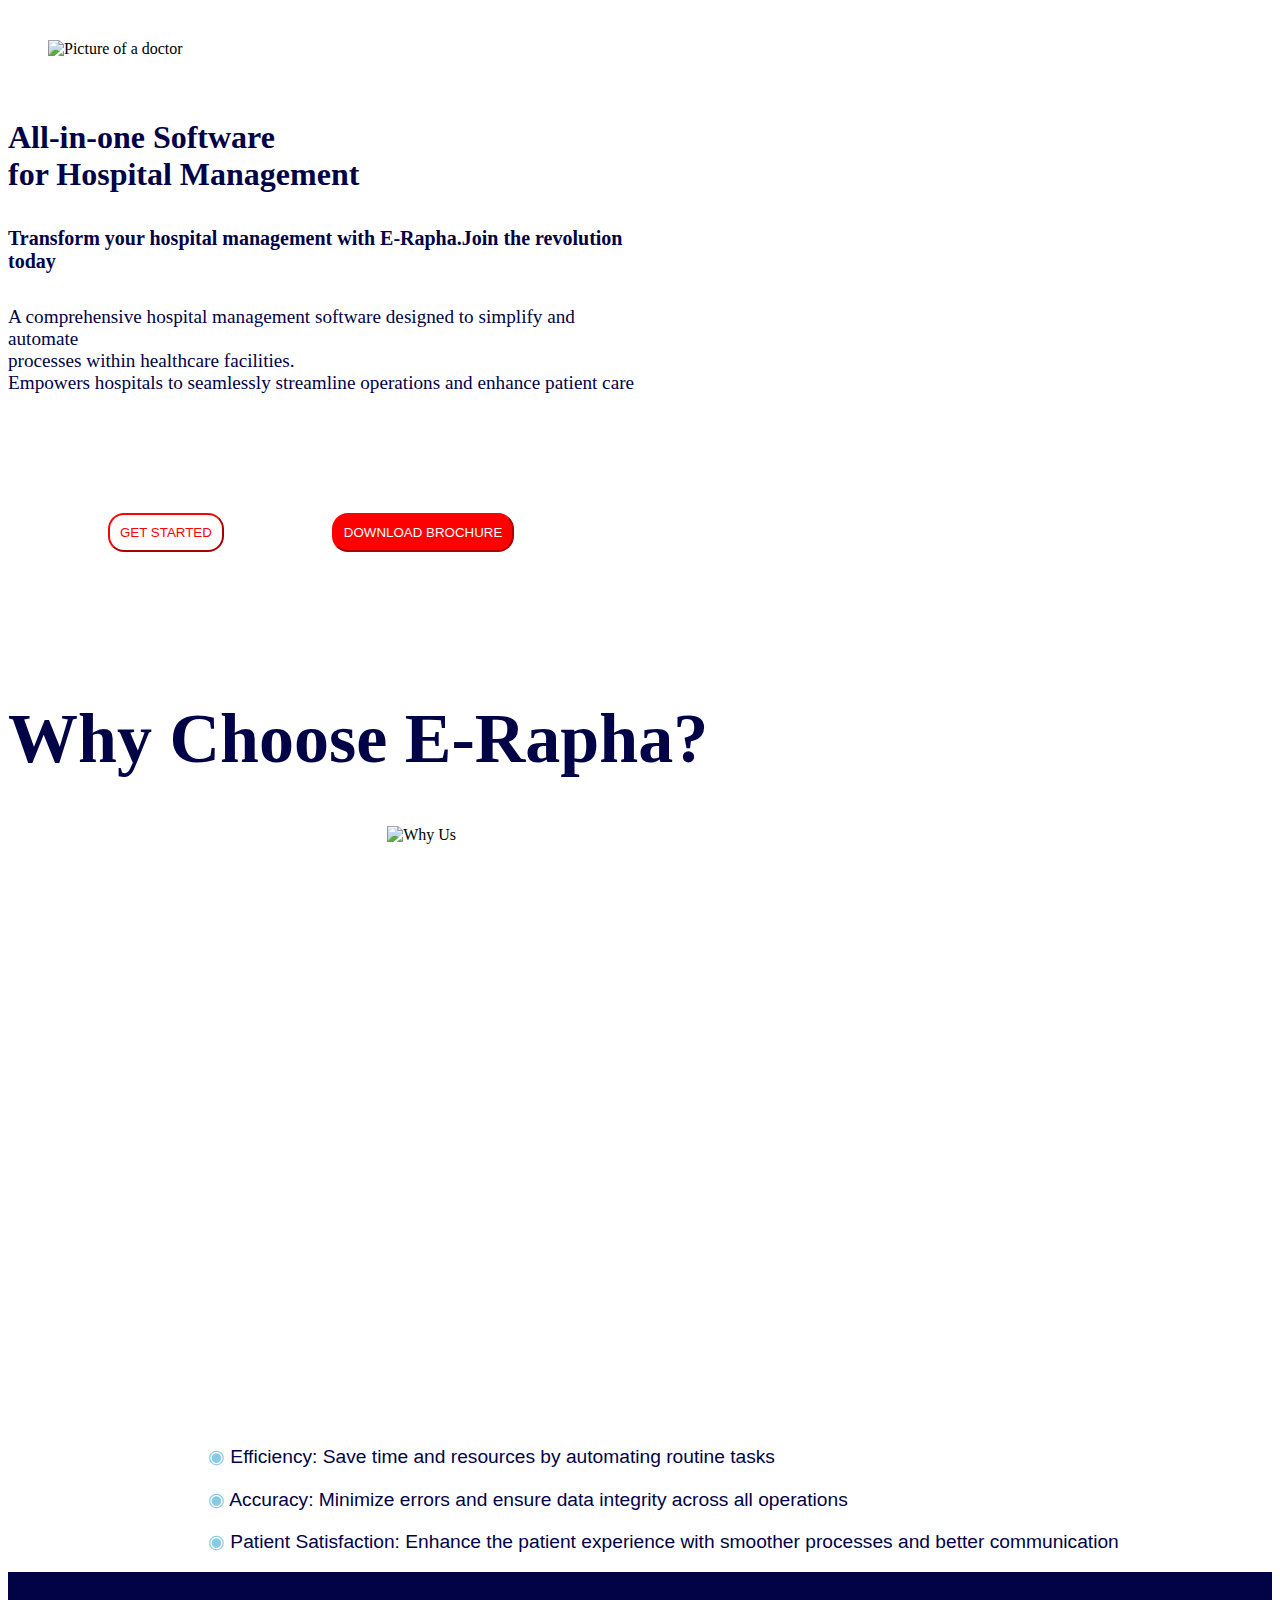
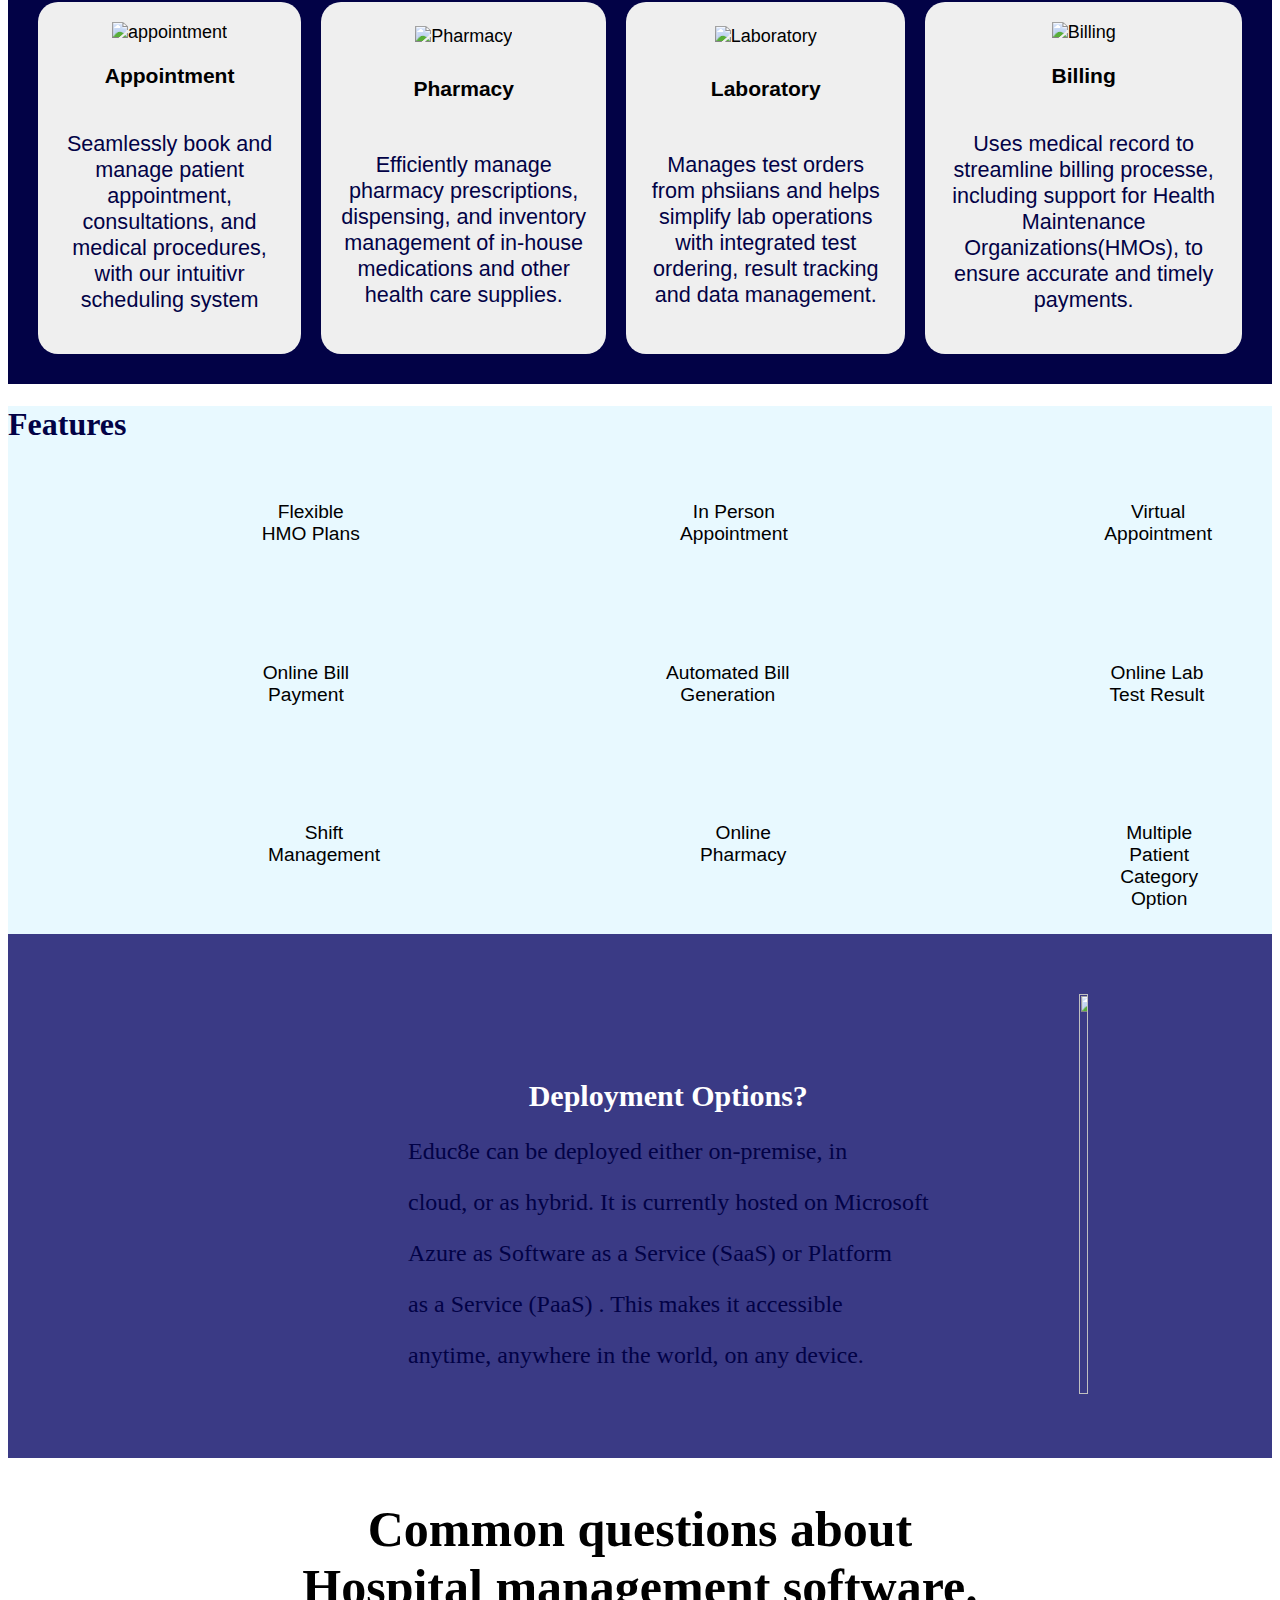
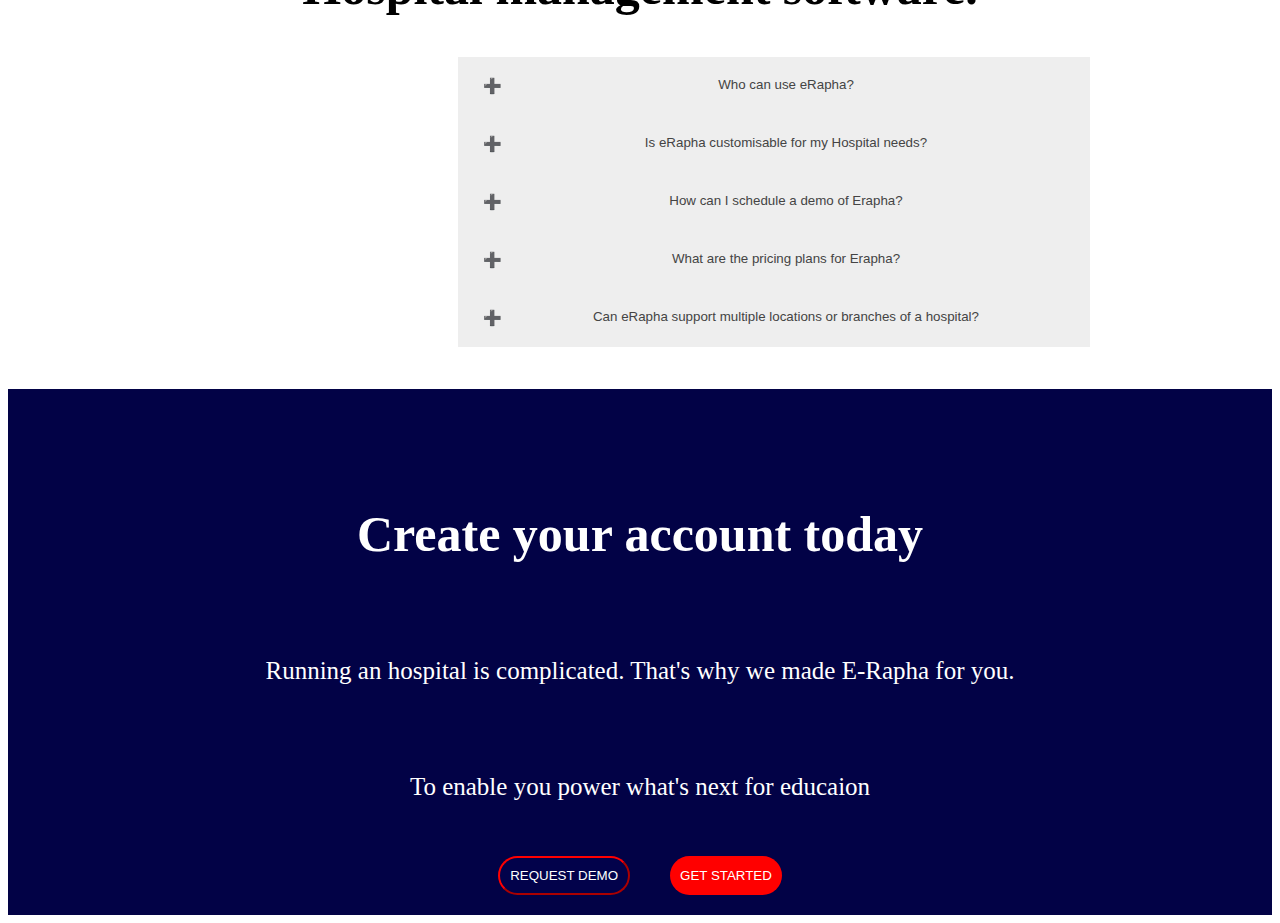
==== index.html @ 134136e2 "landing page" ====
<!DOCTYPE html>
<html lang="en">
  <head>
    <meta charset="UTF-8" />
    <meta name="viewport" content="width=device-width, initial-scale=1.0" />
    <title>Document</title>
    <style>
      h1 {
        color: rgb(2, 2, 70);
        font-weight: bold;
      }

      #first {
        margin: 40px;
      }
      h5 {
        font-size: larger;
        color: rgb(2, 2, 70);
        font-weight: bold;
      }
      p {
        font-size: larger;
        color: rgb(2, 2, 70);
      }
      #b1 {
        /* border: 30px; */
        margin: 100px;
        padding: 10px;
        background-color: white;
        color: red;
        border-color: red;
        border-radius: 16px;
      }
      #b2 {
        border-color: red;
        margin: 100px 8px;
        padding: 10px;
        background-color: red;
        color: white;
        border-radius: 16px;
      }
      #second {
        border: 100px;
        display: grid;
        grid-template-columns: 1fr 1fr;
        /* display: grid; */
      }
      .image1 {
        width: 800px;
      }

      #d3 {
        display: inline-flex;
      }
      #mod-container {
        display: inline-flex;
        gap: 1fr 1fr 1fr 1fr;
        background-color: rgb(2, 2, 70);
        color: black;
        margin: 0px;
        padding: 20px;
        border: 20px;
      }
      .division {
        /* background-color: rgb(2, 2, 70); */
        /* background-color: white; */
        /* width: 100%;
        height: 100%; */
        align-items: center;
        border-radius: 20px;
        display: grid;
        gap: 1fr 1fr 1fr 1fr;
        place-items: center;
        border: 10px;
        padding: 20px;
        color: black;
        margin: 10px;
        font-size: large;
      }

      .division img {
        /* text-align: center; */
        /* width: 50%;
        margin: auto;
        display: block; */

        align-items: center;
        justify-content: center;
      }
      /* .toggle {
        /* position: relative; */
      /* display: inline;
        width: 100px;
        height: 52px;
      
      .toggle::after {
        content: "";
        position: absolute;
        transition: all 0.5s; */

      /* .checkbox {
        display: none;
      } */
      .questions {
        display: block;
      }
      .account {
        background-color: rgb(2, 2, 70);
        color: white;
        text-align: center;
        width: 100%;
      }
      .account p {
        color: white;

        border: 0px;
        padding: 10px;
      }
      #abutton1 {
        background-color: rgb(2, 2, 75);
        color: white;

        /* border: 10px; */
        margin: 20px;
        padding: 10px;
        border-radius: 32px;
        border-color: red;
      }
      #abutton2 {
        background-color: red;
        color: white;
        border: 5px;
        margin: 20px;
        padding: 10px;
        border-radius: 32px;
      }
      .accbu {
        display: inline-flex;
      }
      h2 {
        font-weight: bold;
        text-align: center;
      }

      .accordion {
        background-color: #eee;
        color: #444;
        cursor: pointer;
        padding: 20px;
        margin: 0 450px;
        width: 50%;
        text-align: center;
        border: none;
        outline: none;
        transition: 0.5s;
      }
      .accordion body {
        background-color: rgb(231, 239, 241);
      }

      .active,
      .accordion:hover {
        background-color: #ccc;
      }
      .accordion::after {
        content: "\02795";
        font-size: 15px;
        float: left;
        margin-left: 5px;
      }

      .active::after {
        content: "\2796";
      }
      .panel {
        padding: 0 20px;
        margin: 0 450px;
        width: 50%;
        background-color: white;
        display: none;
        overflow: hidden;
      }
      .why-image {
        display: block;
        margin: 0 auto;
      }
      /* h1 {
        text-align: center;
        font-size: 45px;
        color: black;
        font-family: "Gilroy Medium", sans-serif;
        padding-top: 40px;
      } */
      .features-page {
        background-color: rgb(232, 249, 255);
      }
      .features-page p {
        color: black;
      }

      .HMO {
        margin-top: 0;
        text-align: center;
        color: #ffffff;
        font-family: "Gilroy Medium", sans-serif;
      }

      .feature-body1 {
        padding-bottom: 60px;
        display: flex;
      }
      .why-text p {
        font-family: "Gilroy Medium", sans-serif;
        margin-left: 200px;
      }
      span {
        color: rgb(136, 202, 224);
      }
      .HMO {
        margin-right: 60px;
        margin-left: 250px;
      }
      .VMO {
        margin-right: 60px;
        margin-left: 260px;
        margin-top: 0;
        text-align: center;
        color: #ffffff;
        font-family: "Gilroy Medium", sans-serif;
      }
      .feature-body2 {
        padding-bottom: 60px;
        display: flex;
      }
      .feature-body3 {
        padding-bottom: 10px;
        display: flex;
      }
      .deploy {
        background-color: rgb(58, 58, 133);
        margin-top: -5px;
        display: flex;
      }
      .deploy1 {
        margin-top: 120px;
        padding-left: 400px;
        color: white;
        font-size: 20px;
      }
      .deploy2 {
        margin-top: 60px;
        margin-bottom: 60px;
        padding-left: 150px;
      }
    </style>
  </head>
  <body>
    <div id="first">
      <img
        src="http://lagetronix.com/wp-content/uploads/2024/05/eRapha-Logo-2.png"
        alt="Picture of a doctor"
      />
    </div>

    <div id="second">
      <div>
        <h1>All-in-one Software <br />for Hospital Management</h1>
        <h5 style="font-size: 20px">
          Transform your hospital management with E-Rapha.Join the revolution
          today
        </h5>
        <p>
          A comprehensive hospital management software designed to simplify and
          automate<br />
          processes within healthcare facilities. <br />
          Empowers hospitals to seamlessly streamline operations and enhance
          patient care
        </p>
        <div id="d3">
          <button id="b1">GET STARTED</button>
          <button id="b2">DOWNLOAD BROCHURE</button>
        </div>
      </div>
      <div>
        <img
          src="http://lagetronix.com/wp-content/uploads/2024/05/doc.jpg"
          alt=""
          class="image1"
        />
      </div>
    </div>
    <h1 style="font-size: 70px">Why Choose E-Rapha?</h1>
    <img
      src="http://lagetronix.com/wp-content/uploads/2024/05/why.jpg"
      alt="Why Us"
      width="40%"
      height="600px"
      class="why-image"
    />
    <div class="why-text">
      <p>
        <span>◉</span> Efficiency: Save time and resources by automating routine
        tasks
      </p>
      <p>
        <span>◉</span> Accuracy: Minimize errors and ensure data integrity
        across all operations
      </p>
      <p>
        <span>◉</span> Patient Satisfaction: Enhance the patient experience with
        smoother processes and better communication
      </p>
    </div>

    <div id="mod-container">
      <button class="division">
        <img
          src=" http://lagetronix.com/wp-content/uploads/2024/05/appointment.png"
          alt="appointment"
          class="image"
        />
        <h3>Appointment</h3>
        <p>
          Seamlessly book and manage patient appointment, consultations, and
          medical procedures, with our intuitivr scheduling system
        </p>
      </button>
      <button class="division">
        <img
          src="http://lagetronix.com/wp-content/uploads/2024/05/icon-park-solid-hospital-three.png"
          alt="Pharmacy"
          class="image"
        />
        <h3>Pharmacy</h3>
        <p>
          Efficiently manage pharmacy prescriptions, dispensing, and inventory
          management of in-house medications and other health care supplies.
        </p>
      </button>
      <button class="division">
        <img
          src="http://lagetronix.com/wp-content/uploads/2024/05/icomoon-free-lab.png"
          alt="Laboratory"
          class="image"
        />
        <h3>Laboratory</h3>
        <p>
          Manages test orders from phsiians and helps simplify lab operations
          with integrated test ordering, result tracking and data management.
        </p>
      </button>
      <button class="division">
        <img
          src="http://lagetronix.com/wp-content/uploads/2024/05/mdi-dollar.png"
          alt="Billing"
          class="image"
        />
        <h3>Billing</h3>
        <p>
          Uses medical record to streamline billing processe, including support
          for Health Maintenance Organizations(HMOs), to ensure accurate and
          timely payments.
        </p>
      </button>
    </div>

    <div class="features-page">
      <h1>Features</h1>
      <div class="feature-body1">
        <div class="HMO">
          <img
            src="http://lagetronix.com/wp-content/uploads/2024/05/HMO.svg"
            alt=""
          />
          <p>Flexible HMO Plans</p>
        </div>
        <div class="HMO">
          <img
            src="http://lagetronix.com/wp-content/uploads/2024/05/person.svg"
            alt=""
          />
          <p>In Person Appointment</p>
        </div>
        <div class="HMO">
          <img
            src="http://lagetronix.com/wp-content/uploads/2024/05/virtual.svg"
            alt=""
          />
          <p>Virtual Appointment</p>
        </div>
      </div>

      <div class="feature-body2">
        <div class="HMO">
          <img
            src="http://lagetronix.com/wp-content/uploads/2024/05/pay.svg"
            alt=""
          />
          <p>Online Bill Payment</p>
        </div>
        <div class="HMO">
          <img
            src="http://lagetronix.com/wp-content/uploads/2024/05/bill.svg"
            alt=""
          />
          <p>Automated Bill Generation</p>
        </div>
        <div class="HMO">
          <img
            src="http://lagetronix.com/wp-content/uploads/2024/05/lab.svg"
            alt=""
          />
          <p>Online Lab Test Result</p>
        </div>
      </div>

      <div class="feature-body3">
        <div class="VMO">
          <img
            src="http://lagetronix.com/wp-content/uploads/2024/05/shift.svg"
            alt=""
          />
          <p>Shift Management</p>
        </div>
        <div class="VMO">
          <img
            src="http://lagetronix.com/wp-content/uploads/2024/05/pharmacy.svg"
            alt=""
          />
          <p>Online Pharmacy</p>
        </div>
        <div class="VMO">
          <img
            src=" http://lagetronix.com/wp-content/uploads/2024/05/patient.svg"
            alt=""
          />
          <p>Multiple Patient Category Option</p>
        </div>
      </div>
    </div>

    <div class="deploy">
      <div class="deploy1">
        <h2>Deployment Options?</h2>
        <p>Educ8e can be deployed either on-premise, in</p>
        <p>cloud, or as hybrid. It is currently hosted on Microsoft</p>
        <p>Azure as Software as a Service (SaaS) or Platform</p>
        <p>as a Service (PaaS) . This makes it accessible</p>
        <p>anytime, anywhere in the world, on any device.</p>
      </div>
      <div class="deploy2">
        <img
          src="http://lagetronix.com/wp-content/uploads/2024/05/deploy.png"
          alt=""
          width="70%"
          height="400px"
          class="deploy-image"
        />
      </div>
    </div>
    <h2 style="font-size: 50px">
      Common questions about<br />
      Hospital management software.
    </h2>

    <button class="accordion">Who can use eRapha?</button>
    <div class="panel">
      <p>
        Erapha is suitable for both small clinics and larger hospital networks.
        Our software is designed with scalability in mind, allowing it to adapt
        to the specific needs and size of your healthcare facility.
      </p>
    </div>

    <button class="accordion">
      Is eRapha customisable for my Hospital needs?
    </button>
    <div class="panel">
      <p>
        Erapha is highly customizable to meet the specific needs of your
        hospital. Our software is designed with flexibility in mind, allowing
        you to tailor its features and workflows to align perfectly with your
        unique requirements. Reach out to our team to find out more.
      </p>
    </div>
    <button class="accordion">How can I schedule a demo of Erapha?</button>
    <div class="panel">
      <p>
        To schedule a demo of Erapha, simply click on the "Book a Demo" button
        located on our website. This button will direct you to our demo
        scheduling page, where you can choose a convenient date and time for
        your demonstration session.
      </p>
    </div>
    <button class="accordion">What are the pricing plans for Erapha?</button>
    <div class="panel">
      <p>
        At Erapha, we understand that every healthcare facility has unique needs
        and requirements. That's why we offer personalized pricing plans
        tailored to the specific needs of your hospital or clinic. Our pricing
        structure takes into account factors such as the size of your facility,
        the number of users, the modules you require, and any customization or
        integration needs.
      </p>
    </div>
    <button class="accordion">
      Can eRapha support multiple locations or branches of a hospital?
    </button>
    <div class="panel">
      <p>
        Erapha can efficiently manage and coordinate operations across different
        facilities within a hospital network. Whether your organization has
        several outpatient clinics, specialty centers, or satellite campuses,
        Erapha provides the flexibility to centralize management, streamline
        processes, and ensure consistent quality of care across all locations.
      </p>
    </div>

    <div class="account">
      <h2 style="font-size: 50px"><br /><br />Create your account today</h2>
      <br />
      <p style="font-size: 25px">
        Running an hospital is complicated. That's why we made E-Rapha for you.
      </p>
      <br />
      <p style="font-size: 25px">
        To enable you power what's next for educaion
      </p>
      <div class="accbu">
        <button id="abutton1">REQUEST DEMO</button>
        <button id="abutton2">GET STARTED</button>
      </div>
    </div>

    <script>
      var accordion = document.getElementsByClassName("accordion");
      var a;
      var panel = document.getElementsByClassName("panel");
      for (a = 0; a < accordion.length; a++) {
        accordion[a].addEventListener("click", function () {
          this.classList.toggle("active");
          panel = this.nextElementSibling;
          if (panel.style.display === "block") {
            panel.style.display = "none";
          } else {
            panel.style.display = "block";
          }
        });
      }
    </script>
  </body>
</html>
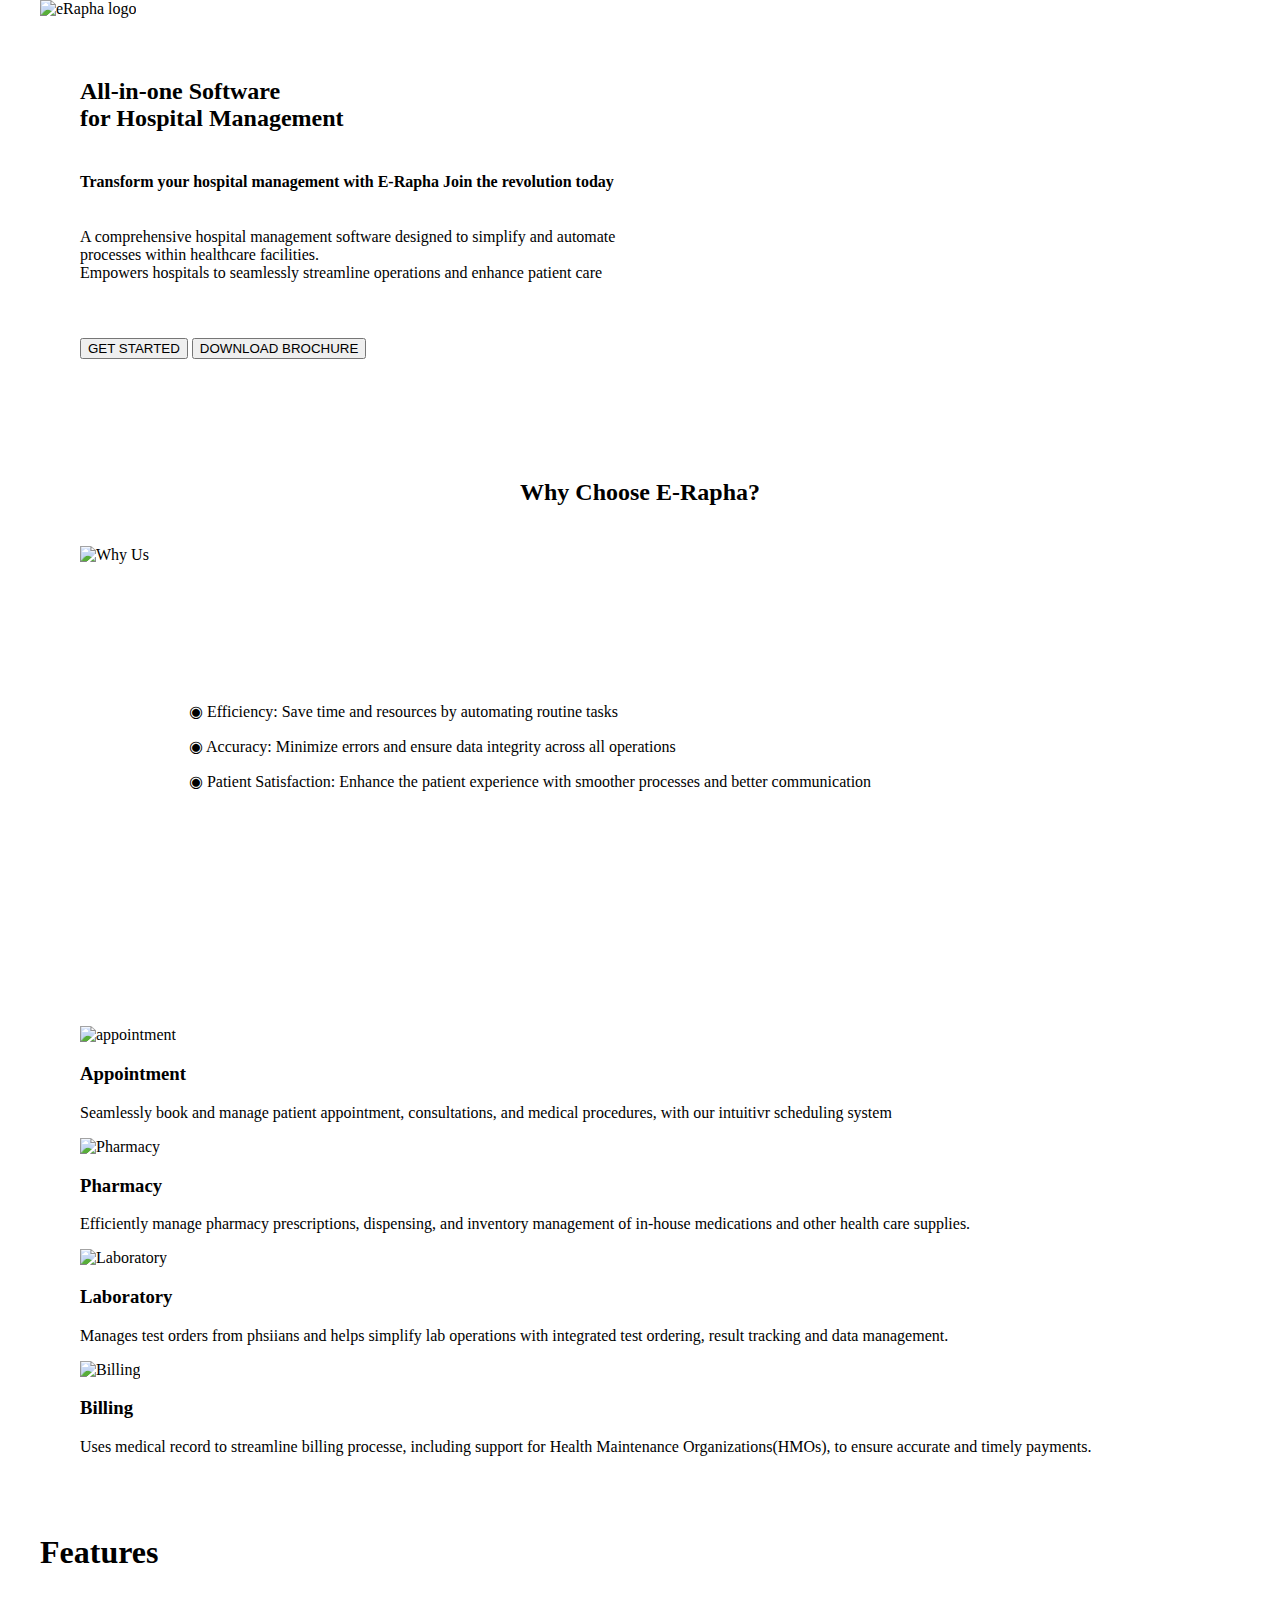
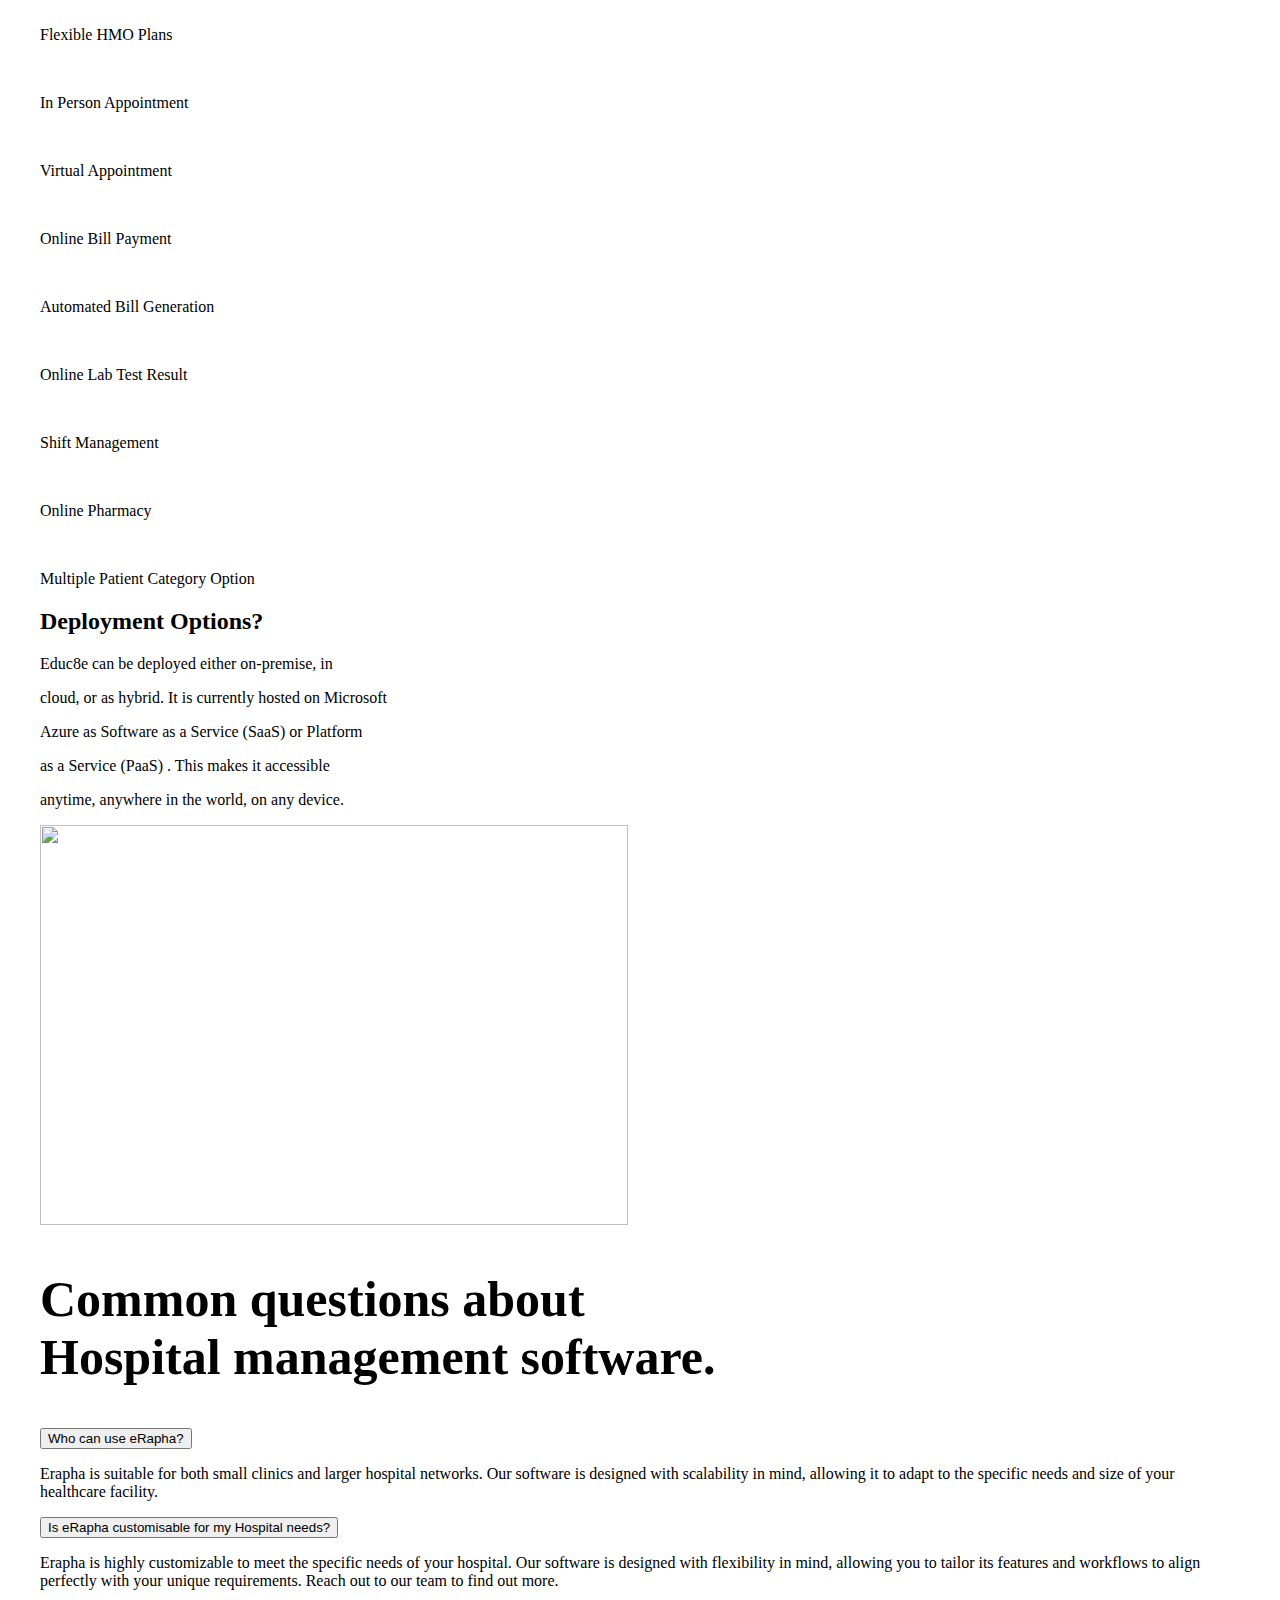
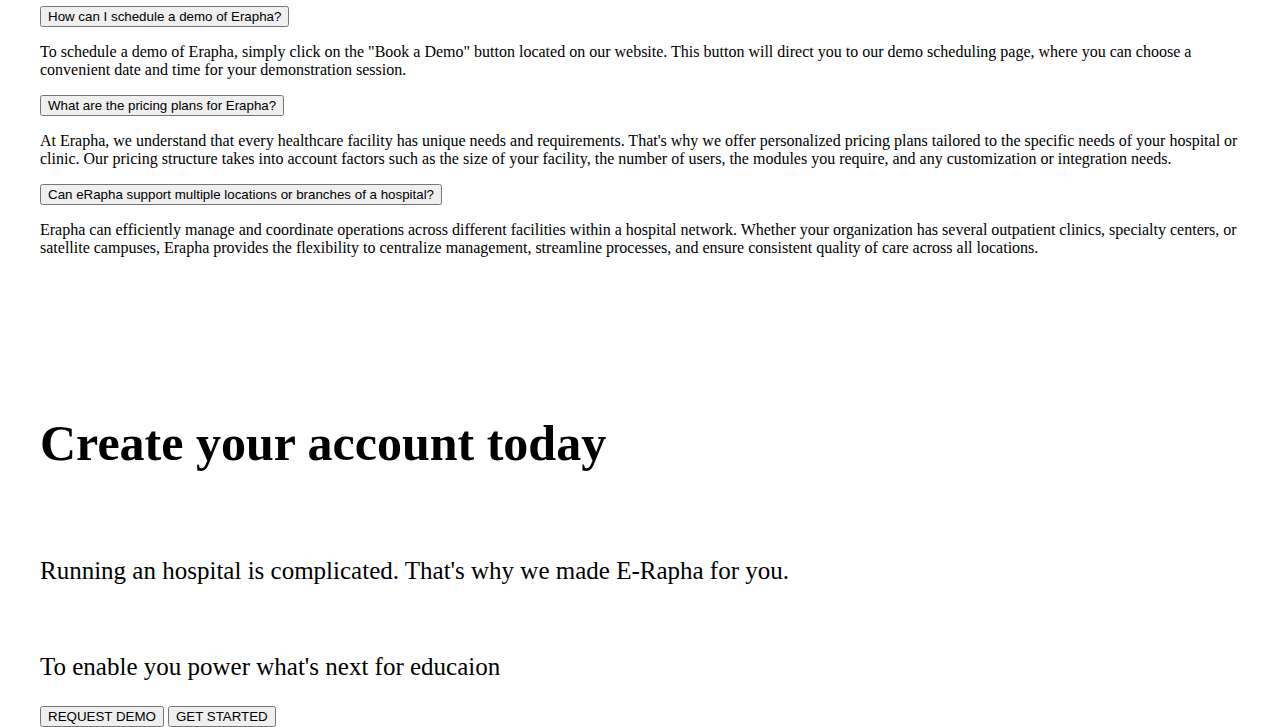
==== commit 18924d70: "Merge pull request #1 from holutahyour/main" ====
--- a/index.html
+++ b/index.html
@@ -1,552 +1,260 @@
 <!DOCTYPE html>
 <html lang="en">
-  <head>
-    <meta charset="UTF-8" />
-    <meta name="viewport" content="width=device-width, initial-scale=1.0" />
-    <title>Document</title>
-    <style>
-      h1 {
-        color: rgb(2, 2, 70);
-        font-weight: bold;
-      }
-
-      #first {
-        margin: 40px;
-      }
-      h5 {
-        font-size: larger;
-        color: rgb(2, 2, 70);
-        font-weight: bold;
-      }
-      p {
-        font-size: larger;
-        color: rgb(2, 2, 70);
-      }
-      #b1 {
-        /* border: 30px; */
-        margin: 100px;
-        padding: 10px;
-        background-color: white;
-        color: red;
-        border-color: red;
-        border-radius: 16px;
-      }
-      #b2 {
-        border-color: red;
-        margin: 100px 8px;
-        padding: 10px;
-        background-color: red;
-        color: white;
-        border-radius: 16px;
-      }
-      #second {
-        border: 100px;
-        display: grid;
-        grid-template-columns: 1fr 1fr;
-        /* display: grid; */
-      }
-      .image1 {
-        width: 800px;
-      }
-
-      #d3 {
-        display: inline-flex;
-      }
-      #mod-container {
-        display: inline-flex;
-        gap: 1fr 1fr 1fr 1fr;
-        background-color: rgb(2, 2, 70);
-        color: black;
-        margin: 0px;
-        padding: 20px;
-        border: 20px;
-      }
-      .division {
-        /* background-color: rgb(2, 2, 70); */
-        /* background-color: white; */
-        /* width: 100%;
-        height: 100%; */
-        align-items: center;
-        border-radius: 20px;
-        display: grid;
-        gap: 1fr 1fr 1fr 1fr;
-        place-items: center;
-        border: 10px;
-        padding: 20px;
-        color: black;
-        margin: 10px;
-        font-size: large;
-      }
-
-      .division img {
-        /* text-align: center; */
-        /* width: 50%;
-        margin: auto;
-        display: block; */
-
-        align-items: center;
-        justify-content: center;
-      }
-      /* .toggle {
-        /* position: relative; */
-      /* display: inline;
-        width: 100px;
-        height: 52px;
-      
-      .toggle::after {
-        content: "";
-        position: absolute;
-        transition: all 0.5s; */
-
-      /* .checkbox {
-        display: none;
-      } */
-      .questions {
-        display: block;
-      }
-      .account {
-        background-color: rgb(2, 2, 70);
-        color: white;
-        text-align: center;
-        width: 100%;
-      }
-      .account p {
-        color: white;
-
-        border: 0px;
-        padding: 10px;
-      }
-      #abutton1 {
-        background-color: rgb(2, 2, 75);
-        color: white;
-
-        /* border: 10px; */
-        margin: 20px;
-        padding: 10px;
-        border-radius: 32px;
-        border-color: red;
-      }
-      #abutton2 {
-        background-color: red;
-        color: white;
-        border: 5px;
-        margin: 20px;
-        padding: 10px;
-        border-radius: 32px;
-      }
-      .accbu {
-        display: inline-flex;
-      }
-      h2 {
-        font-weight: bold;
-        text-align: center;
-      }
-
-      .accordion {
-        background-color: #eee;
-        color: #444;
-        cursor: pointer;
-        padding: 20px;
-        margin: 0 450px;
-        width: 50%;
-        text-align: center;
-        border: none;
-        outline: none;
-        transition: 0.5s;
-      }
-      .accordion body {
-        background-color: rgb(231, 239, 241);
-      }
-
-      .active,
-      .accordion:hover {
-        background-color: #ccc;
-      }
-      .accordion::after {
-        content: "\02795";
-        font-size: 15px;
-        float: left;
-        margin-left: 5px;
-      }
-
-      .active::after {
-        content: "\2796";
-      }
-      .panel {
-        padding: 0 20px;
-        margin: 0 450px;
-        width: 50%;
-        background-color: white;
-        display: none;
-        overflow: hidden;
-      }
-      .why-image {
-        display: block;
-        margin: 0 auto;
-      }
-      /* h1 {
-        text-align: center;
-        font-size: 45px;
-        color: black;
-        font-family: "Gilroy Medium", sans-serif;
-        padding-top: 40px;
-      } */
-      .features-page {
-        background-color: rgb(232, 249, 255);
-      }
-      .features-page p {
-        color: black;
-      }
-
-      .HMO {
-        margin-top: 0;
-        text-align: center;
-        color: #ffffff;
-        font-family: "Gilroy Medium", sans-serif;
-      }
-
-      .feature-body1 {
-        padding-bottom: 60px;
-        display: flex;
-      }
-      .why-text p {
-        font-family: "Gilroy Medium", sans-serif;
-        margin-left: 200px;
-      }
-      span {
-        color: rgb(136, 202, 224);
-      }
-      .HMO {
-        margin-right: 60px;
-        margin-left: 250px;
-      }
-      .VMO {
-        margin-right: 60px;
-        margin-left: 260px;
-        margin-top: 0;
-        text-align: center;
-        color: #ffffff;
-        font-family: "Gilroy Medium", sans-serif;
-      }
-      .feature-body2 {
-        padding-bottom: 60px;
-        display: flex;
-      }
-      .feature-body3 {
-        padding-bottom: 10px;
-        display: flex;
-      }
-      .deploy {
-        background-color: rgb(58, 58, 133);
-        margin-top: -5px;
-        display: flex;
-      }
-      .deploy1 {
-        margin-top: 120px;
-        padding-left: 400px;
-        color: white;
-        font-size: 20px;
-      }
-      .deploy2 {
-        margin-top: 60px;
-        margin-bottom: 60px;
-        padding-left: 150px;
-      }
-    </style>
-  </head>
-  <body>
-    <div id="first">
-      <img
-        src="http://lagetronix.com/wp-content/uploads/2024/05/eRapha-Logo-2.png"
-        alt="Picture of a doctor"
-      />
-    </div>
-
-    <div id="second">
-      <div>
-        <h1>All-in-one Software <br />for Hospital Management</h1>
-        <h5 style="font-size: 20px">
-          Transform your hospital management with E-Rapha.Join the revolution
+
+<head>
+  <meta charset="UTF-8" />
+  <meta name="viewport" content="width=device-width, initial-scale=1.0" />
+  <title>Document</title>
+  <link rel="stylesheet" href="style.css">
+</head>
+
+<body>
+  <div id="first">
+    <img src="http://lagetronix.com/wp-content/uploads/2024/05/eRapha-Logo-2.png" alt="eRapha logo" />
+  </div>
+
+  <section class="hero">
+    <div class="hero_detail">
+      <div class="hero_detail-body">
+        <h2>All-in-one Software <br />for Hospital Management</h2>
+        <h4>
+          Transform your hospital management with E-Rapha Join the revolution
           today
-        </h5>
-        <p>
-          A comprehensive hospital management software designed to simplify and
-          automate<br />
-          processes within healthcare facilities. <br />
-          Empowers hospitals to seamlessly streamline operations and enhance
-          patient care
-        </p>
-        <div id="d3">
-          <button id="b1">GET STARTED</button>
-          <button id="b2">DOWNLOAD BROCHURE</button>
+          </h5>
+          <p>
+            A comprehensive hospital management software designed to simplify and
+            automate<br />
+            processes within healthcare facilities. <br />
+            Empowers hospitals to seamlessly streamline operations and enhance
+            patient care
+          </p>
+      </div>
+
+      <div class="hero_detail-cta">
+        <button id="cta_get_started">GET STARTED</button>
+        <button id="cta_download">DOWNLOAD BROCHURE</button>
+      </div>
+    </div>
+    <div class="hero-image">
+      <img src="http://lagetronix.com/wp-content/uploads/2024/05/doc.jpg" alt="" class="image1" />
+    </div>
+  </section>
+  <section class="why-us">
+    <h2 class="why-us_heading">Why Choose E-Rapha?</h2>
+    <div class="why-us_body">
+      <img src="http://lagetronix.com/wp-content/uploads/2024/05/why.jpg" alt="Why Us" width="40%" height="600px"
+        class="why-image" />
+      <div class="why-us_body-text">
+        <div>
+          <p>
+            <span>◉</span> Efficiency: Save time and resources by automating routine
+            tasks
+          </p>
+          <p>
+            <span>◉</span> Accuracy: Minimize errors and ensure data integrity
+            across all operations
+          </p>
+          <p>
+            <span>◉</span> Patient Satisfaction: Enhance the patient experience with
+            smoother processes and better communication
+          </p>
         </div>
-      </div>
-      <div>
-        <img
-          src="http://lagetronix.com/wp-content/uploads/2024/05/doc.jpg"
-          alt=""
-          class="image1"
-        />
-      </div>
-    </div>
-    <h1 style="font-size: 70px">Why Choose E-Rapha?</h1>
-    <img
-      src="http://lagetronix.com/wp-content/uploads/2024/05/why.jpg"
-      alt="Why Us"
-      width="40%"
-      height="600px"
-      class="why-image"
-    />
-    <div class="why-text">
-      <p>
-        <span>◉</span> Efficiency: Save time and resources by automating routine
-        tasks
-      </p>
-      <p>
-        <span>◉</span> Accuracy: Minimize errors and ensure data integrity
-        across all operations
-      </p>
-      <p>
-        <span>◉</span> Patient Satisfaction: Enhance the patient experience with
-        smoother processes and better communication
-      </p>
-    </div>
-
-    <div id="mod-container">
-      <button class="division">
-        <img
-          src=" http://lagetronix.com/wp-content/uploads/2024/05/appointment.png"
-          alt="appointment"
-          class="image"
-        />
-        <h3>Appointment</h3>
-        <p>
-          Seamlessly book and manage patient appointment, consultations, and
-          medical procedures, with our intuitivr scheduling system
-        </p>
-      </button>
-      <button class="division">
-        <img
-          src="http://lagetronix.com/wp-content/uploads/2024/05/icon-park-solid-hospital-three.png"
-          alt="Pharmacy"
-          class="image"
-        />
-        <h3>Pharmacy</h3>
-        <p>
-          Efficiently manage pharmacy prescriptions, dispensing, and inventory
-          management of in-house medications and other health care supplies.
-        </p>
-      </button>
-      <button class="division">
-        <img
-          src="http://lagetronix.com/wp-content/uploads/2024/05/icomoon-free-lab.png"
-          alt="Laboratory"
-          class="image"
-        />
-        <h3>Laboratory</h3>
-        <p>
-          Manages test orders from phsiians and helps simplify lab operations
-          with integrated test ordering, result tracking and data management.
-        </p>
-      </button>
-      <button class="division">
-        <img
-          src="http://lagetronix.com/wp-content/uploads/2024/05/mdi-dollar.png"
-          alt="Billing"
-          class="image"
-        />
-        <h3>Billing</h3>
-        <p>
-          Uses medical record to streamline billing processe, including support
-          for Health Maintenance Organizations(HMOs), to ensure accurate and
-          timely payments.
-        </p>
-      </button>
-    </div>
-
-    <div class="features-page">
-      <h1>Features</h1>
-      <div class="feature-body1">
-        <div class="HMO">
-          <img
-            src="http://lagetronix.com/wp-content/uploads/2024/05/HMO.svg"
-            alt=""
-          />
-          <p>Flexible HMO Plans</p>
-        </div>
-        <div class="HMO">
-          <img
-            src="http://lagetronix.com/wp-content/uploads/2024/05/person.svg"
-            alt=""
-          />
-          <p>In Person Appointment</p>
-        </div>
-        <div class="HMO">
-          <img
-            src="http://lagetronix.com/wp-content/uploads/2024/05/virtual.svg"
-            alt=""
-          />
-          <p>Virtual Appointment</p>
-        </div>
-      </div>
-
-      <div class="feature-body2">
-        <div class="HMO">
-          <img
-            src="http://lagetronix.com/wp-content/uploads/2024/05/pay.svg"
-            alt=""
-          />
-          <p>Online Bill Payment</p>
-        </div>
-        <div class="HMO">
-          <img
-            src="http://lagetronix.com/wp-content/uploads/2024/05/bill.svg"
-            alt=""
-          />
-          <p>Automated Bill Generation</p>
-        </div>
-        <div class="HMO">
-          <img
-            src="http://lagetronix.com/wp-content/uploads/2024/05/lab.svg"
-            alt=""
-          />
-          <p>Online Lab Test Result</p>
-        </div>
-      </div>
-
-      <div class="feature-body3">
-        <div class="VMO">
-          <img
-            src="http://lagetronix.com/wp-content/uploads/2024/05/shift.svg"
-            alt=""
-          />
-          <p>Shift Management</p>
-        </div>
-        <div class="VMO">
-          <img
-            src="http://lagetronix.com/wp-content/uploads/2024/05/pharmacy.svg"
-            alt=""
-          />
-          <p>Online Pharmacy</p>
-        </div>
-        <div class="VMO">
-          <img
-            src=" http://lagetronix.com/wp-content/uploads/2024/05/patient.svg"
-            alt=""
-          />
-          <p>Multiple Patient Category Option</p>
-        </div>
-      </div>
-    </div>
-
-    <div class="deploy">
-      <div class="deploy1">
-        <h2>Deployment Options?</h2>
-        <p>Educ8e can be deployed either on-premise, in</p>
-        <p>cloud, or as hybrid. It is currently hosted on Microsoft</p>
-        <p>Azure as Software as a Service (SaaS) or Platform</p>
-        <p>as a Service (PaaS) . This makes it accessible</p>
-        <p>anytime, anywhere in the world, on any device.</p>
-      </div>
-      <div class="deploy2">
-        <img
-          src="http://lagetronix.com/wp-content/uploads/2024/05/deploy.png"
-          alt=""
-          width="70%"
-          height="400px"
-          class="deploy-image"
-        />
-      </div>
-    </div>
-    <h2 style="font-size: 50px">
-      Common questions about<br />
-      Hospital management software.
-    </h2>
-
-    <button class="accordion">Who can use eRapha?</button>
-    <div class="panel">
-      <p>
-        Erapha is suitable for both small clinics and larger hospital networks.
-        Our software is designed with scalability in mind, allowing it to adapt
-        to the specific needs and size of your healthcare facility.
-      </p>
-    </div>
-
-    <button class="accordion">
-      Is eRapha customisable for my Hospital needs?
-    </button>
-    <div class="panel">
-      <p>
-        Erapha is highly customizable to meet the specific needs of your
-        hospital. Our software is designed with flexibility in mind, allowing
-        you to tailor its features and workflows to align perfectly with your
-        unique requirements. Reach out to our team to find out more.
-      </p>
-    </div>
-    <button class="accordion">How can I schedule a demo of Erapha?</button>
-    <div class="panel">
-      <p>
-        To schedule a demo of Erapha, simply click on the "Book a Demo" button
-        located on our website. This button will direct you to our demo
-        scheduling page, where you can choose a convenient date and time for
-        your demonstration session.
-      </p>
-    </div>
-    <button class="accordion">What are the pricing plans for Erapha?</button>
-    <div class="panel">
-      <p>
-        At Erapha, we understand that every healthcare facility has unique needs
-        and requirements. That's why we offer personalized pricing plans
-        tailored to the specific needs of your hospital or clinic. Our pricing
-        structure takes into account factors such as the size of your facility,
-        the number of users, the modules you require, and any customization or
-        integration needs.
-      </p>
-    </div>
-    <button class="accordion">
-      Can eRapha support multiple locations or branches of a hospital?
-    </button>
-    <div class="panel">
-      <p>
-        Erapha can efficiently manage and coordinate operations across different
-        facilities within a hospital network. Whether your organization has
-        several outpatient clinics, specialty centers, or satellite campuses,
-        Erapha provides the flexibility to centralize management, streamline
-        processes, and ensure consistent quality of care across all locations.
-      </p>
-    </div>
-
-    <div class="account">
-      <h2 style="font-size: 50px"><br /><br />Create your account today</h2>
-      <br />
-      <p style="font-size: 25px">
-        Running an hospital is complicated. That's why we made E-Rapha for you.
-      </p>
-      <br />
-      <p style="font-size: 25px">
-        To enable you power what's next for educaion
-      </p>
-      <div class="accbu">
-        <button id="abutton1">REQUEST DEMO</button>
-        <button id="abutton2">GET STARTED</button>
-      </div>
-    </div>
-
-    <script>
-      var accordion = document.getElementsByClassName("accordion");
-      var a;
-      var panel = document.getElementsByClassName("panel");
-      for (a = 0; a < accordion.length; a++) {
-        accordion[a].addEventListener("click", function () {
-          this.classList.toggle("active");
-          panel = this.nextElementSibling;
-          if (panel.style.display === "block") {
-            panel.style.display = "none";
-          } else {
-            panel.style.display = "block";
-          }
-        });
-      }
-    </script>
-  </body>
-</html>
+
+      </div>
+
+    </div>
+  </section>
+
+
+  <section id="modules">
+    <div class="division">
+      <img src=" http://lagetronix.com/wp-content/uploads/2024/05/appointment.png" alt="appointment" class="image" />
+      <h3>Appointment</h3>
+      <p>
+        Seamlessly book and manage patient appointment, consultations, and
+        medical procedures, with our intuitivr scheduling system
+      </p>
+    </div>
+    <div class="division">
+      <img src="http://lagetronix.com/wp-content/uploads/2024/05/icon-park-solid-hospital-three.png" alt="Pharmacy"
+        class="image" />
+      <h3>Pharmacy</h3>
+      <p>
+        Efficiently manage pharmacy prescriptions, dispensing, and inventory
+        management of in-house medications and other health care supplies.
+      </p>
+    </div>
+    <div class="division">
+      <img src="http://lagetronix.com/wp-content/uploads/2024/05/icomoon-free-lab.png" alt="Laboratory" class="image" />
+      <h3>Laboratory</h3>
+      <p>
+        Manages test orders from phsiians and helps simplify lab operations
+        with integrated test ordering, result tracking and data management.
+      </p>
+    </div>
+    <div class="division">
+      <img src="http://lagetronix.com/wp-content/uploads/2024/05/mdi-dollar.png" alt="Billing" class="image" />
+      <h3>Billing</h3>
+      <p>
+        Uses medical record to streamline billing processe, including support
+        for Health Maintenance Organizations(HMOs), to ensure accurate and
+        timely payments.
+      </p>
+    </div>
+  </section>
+
+  <div class="features-page">
+    <h1>Features</h1>
+    <div class="feature-body1">
+      <div class="HMO">
+        <img src="http://lagetronix.com/wp-content/uploads/2024/05/HMO.svg" alt="" />
+        <p>Flexible HMO Plans</p>
+      </div>
+      <div class="HMO">
+        <img src="http://lagetronix.com/wp-content/uploads/2024/05/person.svg" alt="" />
+        <p>In Person Appointment</p>
+      </div>
+      <div class="HMO">
+        <img src="http://lagetronix.com/wp-content/uploads/2024/05/virtual.svg" alt="" />
+        <p>Virtual Appointment</p>
+      </div>
+    </div>
+
+    <div class="feature-body2">
+      <div class="HMO">
+        <img src="http://lagetronix.com/wp-content/uploads/2024/05/pay.svg" alt="" />
+        <p>Online Bill Payment</p>
+      </div>
+      <div class="HMO">
+        <img src="http://lagetronix.com/wp-content/uploads/2024/05/bill.svg" alt="" />
+        <p>Automated Bill Generation</p>
+      </div>
+      <div class="HMO">
+        <img src="http://lagetronix.com/wp-content/uploads/2024/05/lab.svg" alt="" />
+        <p>Online Lab Test Result</p>
+      </div>
+    </div>
+
+    <div class="feature-body3">
+      <div class="VMO">
+        <img src="http://lagetronix.com/wp-content/uploads/2024/05/shift.svg" alt="" />
+        <p>Shift Management</p>
+      </div>
+      <div class="VMO">
+        <img src="http://lagetronix.com/wp-content/uploads/2024/05/pharmacy.svg" alt="" />
+        <p>Online Pharmacy</p>
+      </div>
+      <div class="VMO">
+        <img src=" http://lagetronix.com/wp-content/uploads/2024/05/patient.svg" alt="" />
+        <p>Multiple Patient Category Option</p>
+      </div>
+    </div>
+  </div>
+
+  <div class="deploy">
+    <div class="deploy1">
+      <h2>Deployment Options?</h2>
+      <p>Educ8e can be deployed either on-premise, in</p>
+      <p>cloud, or as hybrid. It is currently hosted on Microsoft</p>
+      <p>Azure as Software as a Service (SaaS) or Platform</p>
+      <p>as a Service (PaaS) . This makes it accessible</p>
+      <p>anytime, anywhere in the world, on any device.</p>
+    </div>
+    <div class="deploy2">
+      <img src="http://lagetronix.com/wp-content/uploads/2024/05/deploy.png" alt="" width="70%" height="400px"
+        class="deploy-image" />
+    </div>
+  </div>
+  <h2 style="font-size: 50px">
+    Common questions about<br />
+    Hospital management software.
+  </h2>
+
+  <button class="accordion">Who can use eRapha?</button>
+  <div class="panel">
+    <p>
+      Erapha is suitable for both small clinics and larger hospital networks.
+      Our software is designed with scalability in mind, allowing it to adapt
+      to the specific needs and size of your healthcare facility.
+    </p>
+  </div>
+
+  <button class="accordion">
+    Is eRapha customisable for my Hospital needs?
+  </button>
+  <div class="panel">
+    <p>
+      Erapha is highly customizable to meet the specific needs of your
+      hospital. Our software is designed with flexibility in mind, allowing
+      you to tailor its features and workflows to align perfectly with your
+      unique requirements. Reach out to our team to find out more.
+    </p>
+  </div>
+  <button class="accordion">How can I schedule a demo of Erapha?</button>
+  <div class="panel">
+    <p>
+      To schedule a demo of Erapha, simply click on the "Book a Demo" button
+      located on our website. This button will direct you to our demo
+      scheduling page, where you can choose a convenient date and time for
+      your demonstration session.
+    </p>
+  </div>
+  <button class="accordion">What are the pricing plans for Erapha?</button>
+  <div class="panel">
+    <p>
+      At Erapha, we understand that every healthcare facility has unique needs
+      and requirements. That's why we offer personalized pricing plans
+      tailored to the specific needs of your hospital or clinic. Our pricing
+      structure takes into account factors such as the size of your facility,
+      the number of users, the modules you require, and any customization or
+      integration needs.
+    </p>
+  </div>
+  <button class="accordion">
+    Can eRapha support multiple locations or branches of a hospital?
+  </button>
+  <div class="panel">
+    <p>
+      Erapha can efficiently manage and coordinate operations across different
+      facilities within a hospital network. Whether your organization has
+      several outpatient clinics, specialty centers, or satellite campuses,
+      Erapha provides the flexibility to centralize management, streamline
+      processes, and ensure consistent quality of care across all locations.
+    </p>
+  </div>
+
+  <div class="account">
+    <h2 style="font-size: 50px"><br /><br />Create your account today</h2>
+    <br />
+    <p style="font-size: 25px">
+      Running an hospital is complicated. That's why we made E-Rapha for you.
+    </p>
+    <br />
+    <p style="font-size: 25px">
+      To enable you power what's next for educaion
+    </p>
+    <div class="accbu">
+      <button id="abutton1">REQUEST DEMO</button>
+      <button id="abutton2">GET STARTED</button>
+    </div>
+  </div>
+
+  <script>
+    var accordion = document.getElementsByClassName("accordion");
+    var a;
+    var panel = document.getElementsByClassName("panel");
+    for (a = 0; a < accordion.length; a++) {
+      accordion[a].addEventListener("click", function () {
+        this.classList.toggle("active");
+        panel = this.nextElementSibling;
+        if (panel.style.display === "block") {
+          panel.style.display = "none";
+        } else {
+          panel.style.display = "block";
+        }
+      });
+    }
+  </script>
+</body>
+
+</html>--- a/style.css
+++ b/style.css
@@ -0,0 +1,62 @@
+body{
+    width: 1200px;
+    margin: 0 auto;
+}
+
+section{
+    padding: 40px 40px;
+}
+
+/* HERO */
+
+.hero{
+    display: flex;
+    justify-content: space-between;
+    gap: 20px
+}
+
+.hero .hero_detail .hero_detail-body{
+    display: flex;
+    flex-direction: column;
+}
+
+.hero .hero_detail .hero_detail-cta{
+    margin-top: 40px;
+}
+
+.hero .hero-image{
+    display: grid;
+    place-items: center;
+}
+
+.hero .hero-image img{
+    object-position: center;
+    object-fit: cover;
+}
+
+/* WHY US */
+
+.why-us{
+    
+}
+
+.why-us_heading{
+    width: fit-content;
+    margin: 40px auto;
+}
+
+.why-us_body{
+    display: flex;
+    gap: 40px;
+}
+
+.why-us img{
+    display: block;
+    width: fit-content;
+    height: 400px;
+}
+
+.why-us_body-text{
+    display: grid;
+    place-items: center;
+}